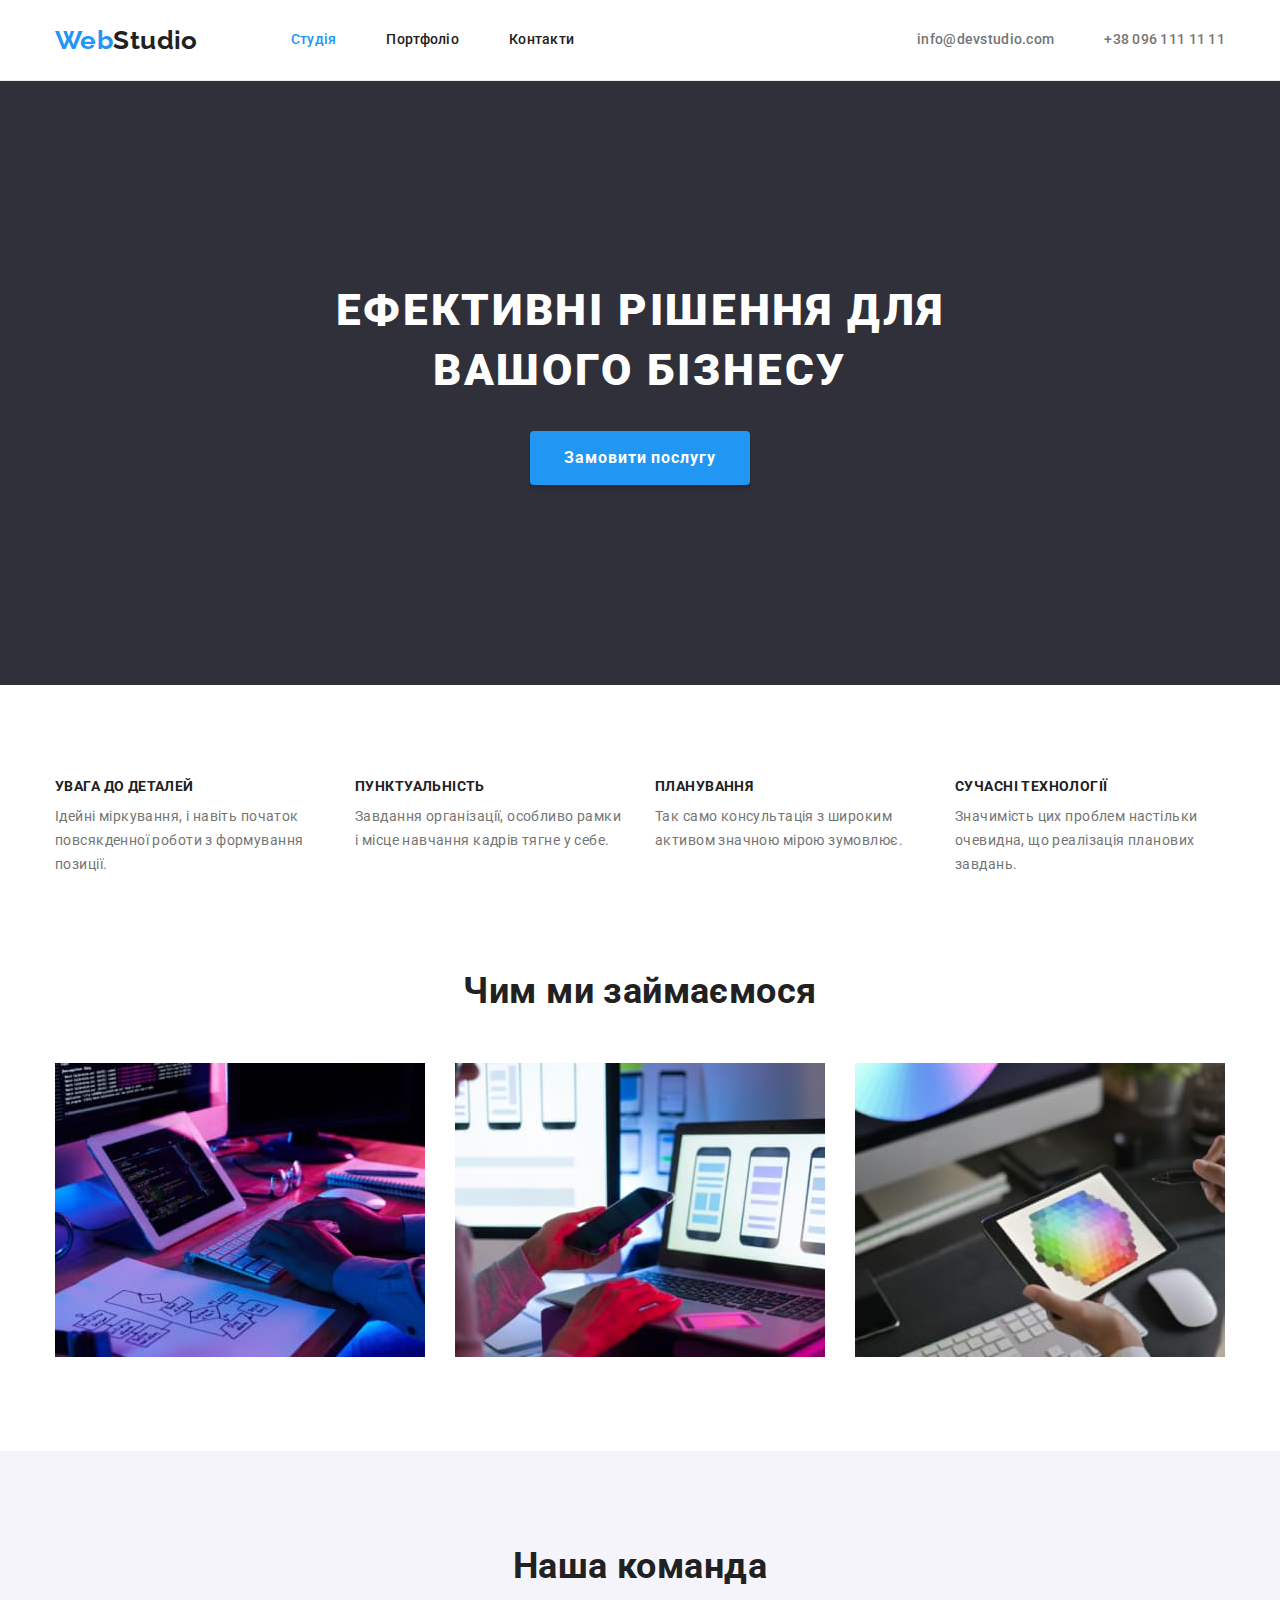
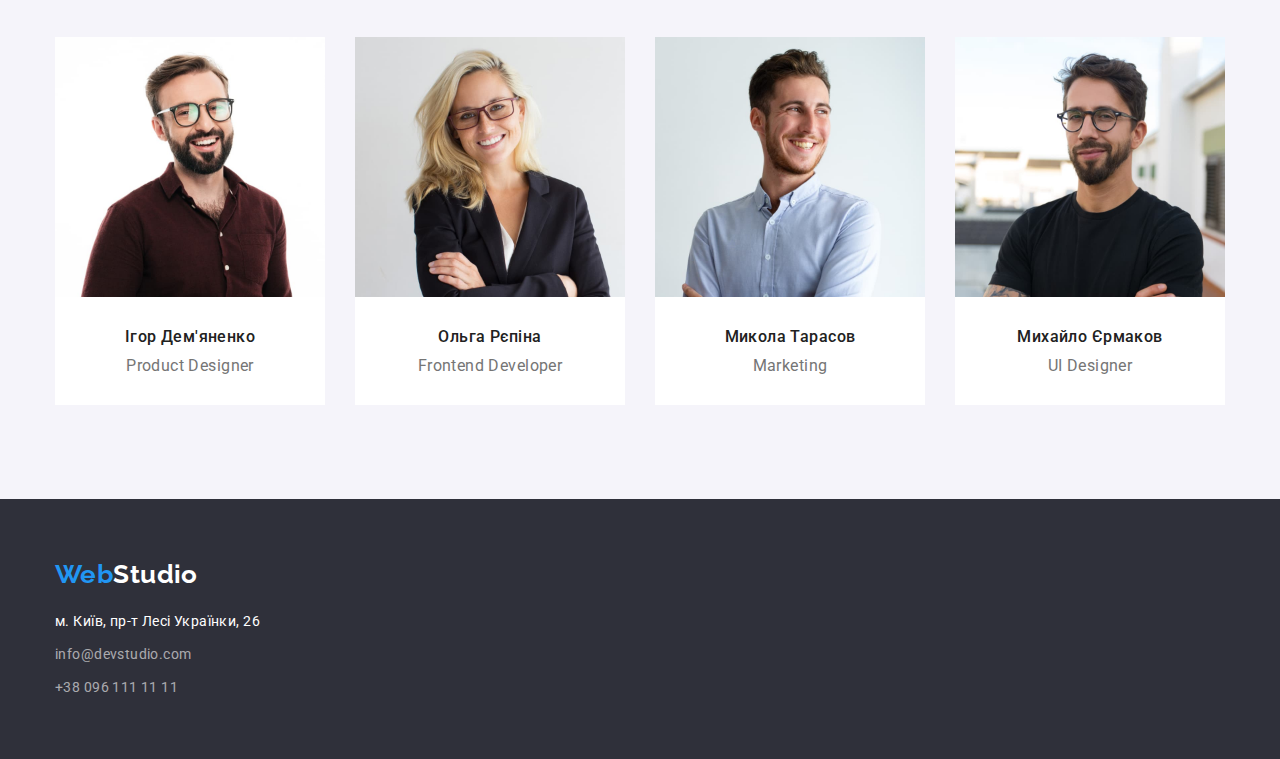
==== index.html @ e8385f30 "start" ====
<!DOCTYPE html>
<html lang="uk">
  <head>
    <meta charset="UTF-8" />
    <meta http-equiv="X-UA-Compatible" content="IE=edge" />
    <meta name="viewport" content="width=device-width, initial-scale=1.0" />
    <title>WebStudio</title>
    <link rel="preconnect" href="https://fonts.googleapis.com">
    <link rel="preconnect" href="https://fonts.gstatic.com" crossorigin>
    <link href="https://fonts.googleapis.com/css2?family=Raleway:wght@700&family=Roboto:wght@400;500;700;900&display=swap" rel="stylesheet">
    <link rel="stylesheet" href="https://cdnjs.cloudflare.com/ajax/libs/modern-normalize/1.1.0/modern-normalize.min.css">
    <link rel="stylesheet" href="css/styles.css">
  </head>
  <body>
    <!--Хедер-->
    <header class="header">
       <div class="header-container">
        <a href="#" class="header-logo">Web<span class="header-logo-span">Studio</span></a>
           <nav class="header-nav">
        <ul class="header-list list">
          <li><a href="#" class="header-item current">Студія</a></li>
          <li><a href="portfolio.html" class="header-item">Портфоліо</a></li>
          <li><a href="#" class="header-item">Контакти</a></li>
        </ul>
      </nav>
      <ul class="contacts-nav list">
        <li><a href="mailto:info@devstudio.com" class="link">info@devstudio.com</a></li>
        <li><a href="tel:+380961111111" class="link-tel">+38 096 111 11 11</a></li>
      </ul>
      </div>
    </header>
    <main>
      <!-- Банер -->
      <section class="hero">
        <h1 class="hero-title">Ефективні рішення для вашого бізнесу</h1>
        <button type="button" class="hero-btn">Замовити послугу</button>
      </section>

      <!-- Переваги -->
      <section>
        <div class="benefits-container">
        <h2 class="visually-hidden">Переваги компанії</h2>
        <ul class="benefits list">
          <li class="benefits-item">
            <h3 class="benefits-title">УВАГА ДО ДЕТАЛЕЙ</h3>
            <p class="benefits-text">Ідейні міркування, і навіть початок повсякденної роботи з формування позиції.</p>
          </li>
          <li class="benefits-item">
            <h3 class="benefits-title">ПУНКТУАЛЬНІСТЬ</h3>
            <p class="benefits-text">Завдання організації, особливо рамки і місце навчання кадрів тягне у себе.</p>
          </li>
          <li class="benefits-item">
            <h3 class="benefits-title">ПЛАНУВАННЯ</h3>
            <p class="benefits-text">Так само консультація з широким активом значною мірою зумовлює.</p>
          </li>
          <li class="benefits-item">
            <h3 class="benefits-title">СУЧАСНІ ТЕХНОЛОГІЇ</h3>
            <p class="benefits-text">Значимість цих проблем настільки очевидна, що реалізація планових завдань.</p>
          </li>
        </ul>
        </div>
      </section>

      <!-- Роботи -->
      <section class="work">
        <div class="work-container">
        <h2 class="work-title">Чим ми займаємося</h2>
        <ul class="work-list list">
          <li class="work-item">
            <img src="images/desktop.jpg" alt="Десктопні додатки" width="370" />
          </li>
          <li class="work-item">
            <img src="images/mobile.jpg" alt="Мобільні додатки" width="370" />
          </li>
          <li class="work-item">
            <img src="images/design.jpg" alt="Дизайнерські рішення" width="370" />
          </li>
        </ul>
        </div>
      </section>

      <!-- Команда -->
      <section class="section-team">
        <div class="team-container">
        <h2 class="section-team-title">Наша команда</h2>
        <ul class="team-list list">
          <li class="team-item">
            <img src="images/demianenko.jpg" alt="Фотографія Ігоря Дем'яненко" width="270" />
            <div class="team-item-container">
            <h3 class="team-title">Ігор Дем'яненко</h3>
            <p class="team-text">Product Designer</p>
          </div>
          </li>
          <li class="team-item">
            <img src="images/repina.jpg" alt="Фотографія Ольги Рєпіной" width="270" />
            <div class="team-item-container">
            <h3 class="team-title">Ольга Рєпіна</h3>
            <p class="team-text">Frontend Developer</p>
          </div>
          </li>
          <li class="team-item">
            <img src="images/tarasov.jpg" alt="Фотографія Миколи Тарасова" width="270" />
            <div class="team-item-container">
            <h3 class="team-title">Микола Тарасов</h3>
            <p class="team-text">Marketing</p>
          </div>
          </li>
          <li class="team-item">
            <img src="images/ermakov.jpg" alt="Фотографія Михайла Єрмакова" width="270" />
            <div class="team-item-container">
            <h3 class="team-title">Михайло Єрмаков</h3>
            <p class="team-text">UI Designer</p>
            </div>
          </li>
        </ul>
        </div>
      </section>
    </main>

    <!-- Футер -->
    <footer class="footer">
      <div class="footer-container">
      <a href="#" class="footer-logo">Web<span class="footer-logo-span">Studio</span></a>
      <address>
        <ul class="footer-list list">
          <li class="footer-item">
            <a
              href="https://goo.gl/maps/soxBMToyXL3o1oz78"
              target="_blank"
              rel="noreferrer noopener nofollow"
              class="address" >
              м. Київ, пр-т Лесі Українки, 26</a
            >
          </li>
          <li class="footer-item">
            <a href="mailto:info@devstudio.com" class="footer-contacts">info@devstudio.com</a>
          </li>
          <li class="footer-item">
            <a href="tel:+380961111111" class="footer-contacts">+38 096 111 11 11</a>
          </li>
        </ul>
      </address>
      </div>
    </footer>
  </body>
</html>
---- css/styles.css ----
/* Змінні */
:root{
    --primary-text-color:#212121;
    --accent-color:#2196F3;
    --secondary-text-color:#757575;
    --primary-background-color:#2F303A;
    --secondary-background-color:#F5F4FA;
    --primary-color-white: #FFFFFF;
    --accent-background:#188CE8;
    --border-heder-color:#ECECEC;
    --border-portfolio:#EEEEEE;
    --primary-footer-contacts:rgba(255, 255, 255, 0.6);
}

/* Основні */
.list {
    list-style: none;
}

h1,
h2,
h3,
h4,
h5,
h6,
p,
ul {
    margin-top: 0;
    margin-bottom: 0;
}

img{
    display: block;
    max-width: 100%;
}

ul{
    padding-left: 0;
}

a {
    text-decoration: none

}
body{
    font-family: 'Roboto',sans-serif;
    font-size: 14px;
    letter-spacing: 0.03em;
    background-color:var(--primary-color-white);
    color: var(--primary-text-color) ;
}

section{
    padding-top: 94px;
}

.header-container,
.benefits-container,
.work-container,
.team-container,
.portfolio-container,
.footer-container{
    width: 1200px;
    margin-left: auto;
    margin-right: auto;
    padding-left: 15px;
    padding-right: 15px;
}

.visually-hidden{
  position: absolute;
  white-space: nowrap;
  width: 1px;
  height: 1px;
  overflow: hidden;
  border: 0;
  padding: 0;
  clip: rect(0 0 0 0);
  clip-path: inset(50%);
  margin: -1px;
}

/* Хедер */
.header{
    border-bottom: 1px solid var(--border-heder-color);
}
.header-container{
    display: flex;
    align-items: center;
}

.header-list,
.contacts-nav{
    display: flex;
}

.header-logo{
    margin-right: 93px;
    color: var(--accent-color);
    font-family: 'Raleway',sans-serif;
    font-weight: 700;
    font-size: 26px;
    line-height: 1.19;
}


.header-logo-span{
color: var(--primary-text-color);
}

.header-nav a:hover,
.header-nav a:focus {
    color: var(--accent-color);
}

.header-list .header-item.current{
    color: var(--accent-color);
}

.header-list :not(:last-child){
margin-right: 50px;
}

.header-item{
    display: block;
    padding: 32px 0;

    font-weight: 500;
    line-height:1.14;
    letter-spacing: 0.02em;
    color: var(--primary-text-color);
}

.contacts-nav{
    margin-left: auto;
   
}

.link,
.link-tel{
     display: block;
     padding: 32px 0; 

     font-weight: 500;
     line-height:1.14;
     letter-spacing: 0.02em;
     color: var(--secondary-text-color);
}

.link-tel {
    margin-left: 50px;
}

.contacts-nav .link:hover,
.contacts-nav .link:focus
 {
color: var(--accent-color);
}

/* Банер */
.hero{ 
        text-align: center;
        padding: 200px 0;
        background-color: var(--primary-background-color);
       
}

.hero-title{
        text-align: center;
        margin:0 auto;
        max-width: 696px;

        font-weight: 900;
        font-size: 44px;
        line-height: 1.36;
        letter-spacing: 0.06em;
        color: var(--primary-color-white);
        text-transform: uppercase;
}

.hero-btn{
        margin-top: 30px;
        border-radius: 4px;
        padding: 10px 32px;

        font-family: inherit;
        font-weight: 700;
        font-size: 16px;
        line-height: 1.88;
        letter-spacing: 0.06em;

        cursor: pointer;
        border-color: transparent;

        box-shadow: 0px 4px 4px rgba(0, 0, 0, 0.15);
        background-color: var(--accent-color);
        color:var(--primary-color-white);
}

.hero-btn:hover,
.hero-btn:focus{
    background-color:var(--accent-background);
}

/* Переваги */
.benefits{
    display: flex;
    justify-content: center;
    align-items: flex-start;
}

.benefits-item{
    max-width: 270px;
}

.benefits-item:not(:last-child){
margin-right: 30px;
}


.benefits-title{
    margin-bottom: 10px;

    font-weight: 700;
    font-size: 14px;
    line-height: 1.14;
    color: var(--primary-text-color);
}

.benefits-text{
        line-height: 1.71;
        color: var(--secondary-text-color);
}

/* Роботи */
.work{
    padding-bottom: 94px;
}

.work-title{
        margin-bottom: 50px;
        text-align: center;

        font-weight: 700;
        font-size: 36px;
        line-height: 1.17;
        color: var(--primary-text-color);
}
.work-list{
    display: flex;
    justify-content: center;
}

.work-item:not(:last-child){
    margin-right: 30px;
}


/* Команда */
.section-team{
    padding-bottom: 94px;
    background-color:var(--secondary-background-color) ;
}

.team-item{
    text-align: center;
    max-width: 270px;


    background-color:var(--primary-color-white);
}

.team-item:not(:last-child){
    margin-right: 30px;
}

.team-item-container{
    padding: 30px 0;
   
}

.section-team-title{
    margin-bottom: 50px;
    text-align: center;

    font-weight: 700;
    font-size: 36px;
    line-height: 1.17;
    color: var(--primary-text-color);
}

.team-list{
    display: flex;
}

.team-title{
        margin-bottom: 10px;
        font-weight: 500;
        font-size: 16px;
        line-height: 1.19;
        color: var(--primary-text-color);
}

.team-text{
        font-size: 16px;
        line-height: 1.19;
        color: var(--secondary-text-color);
}

/* Портфоліо*/
.potfolio-filters-list{
    display: flex;
    justify-content: center;
    margin-bottom: 50px;
    gap: 8px;
   }

   
.filter-btn{
    border-radius: 4px;
    padding: 6px 25px;

    font-family: inherit;
    font-weight: 500;
    font-size: 16px;
    line-height: 1.63;
    letter-spacing: 0.03em;
    color: var(--primary-text-color);
    background-color: var(--secondary-background-color);
    cursor: pointer;
    border-color: transparent;
}

.filter-btn:hover,
.filter-btn:focus{
color:var(--primary-color-white);
background-color: var(--accent-color);
}

.portfolio-title{
        margin-bottom: 4px;

        font-weight: 700;
        font-size: 18px;
        line-height: 2;
        letter-spacing: 0.06em;
        color: var(--primary-text-color);
}

.portfolio-list{
    padding-bottom: 94px;
    display: flex;
    flex-wrap: wrap;
    gap: 30px;
}

.portfolio-item{
    flex-basis: calc((100% - 2 * 30px) / 3);

}
.portfolio-content{
    padding: 20px 24px;
    border: 1px solid var(--border-portfolio);
    border-top: none;
}

.portfolio-text{
        font-size: 16px;
        line-height: 1.88;
        color: var(--secondary-text-color);
}

/* Футер */
.footer{
    padding-top: 60px;
    padding-bottom: 60px;
    background-color: var(--primary-background-color);
}


.footer-logo{
    display: block;
    margin-bottom: 20px;

    color: var(--accent-color);
    font-family: 'Raleway',sans-serif;
    font-weight: 700;
    font-size: 26px;
    line-height: 1.19;
}

.footer-item:not(:last-child) {
    margin-bottom: 9px;
}

.footer-logo-span{
    color: var(--primary-color-white);
}

.footer-list :not(:last-child) {
    margin-bottom: 9px;
}

.address{
        font-style: normal;
        line-height: 1.71;
        color:var(--primary-color-white);
}

.address:hover,
.address:focus,
.footer-contacts:hover,
.footer-contacts:focus
{
    color: var(--accent-color);
}

.footer-contacts{
    font-style: normal;
    line-height: 1.71;
    color:var(--primary-footer-contacts);
}
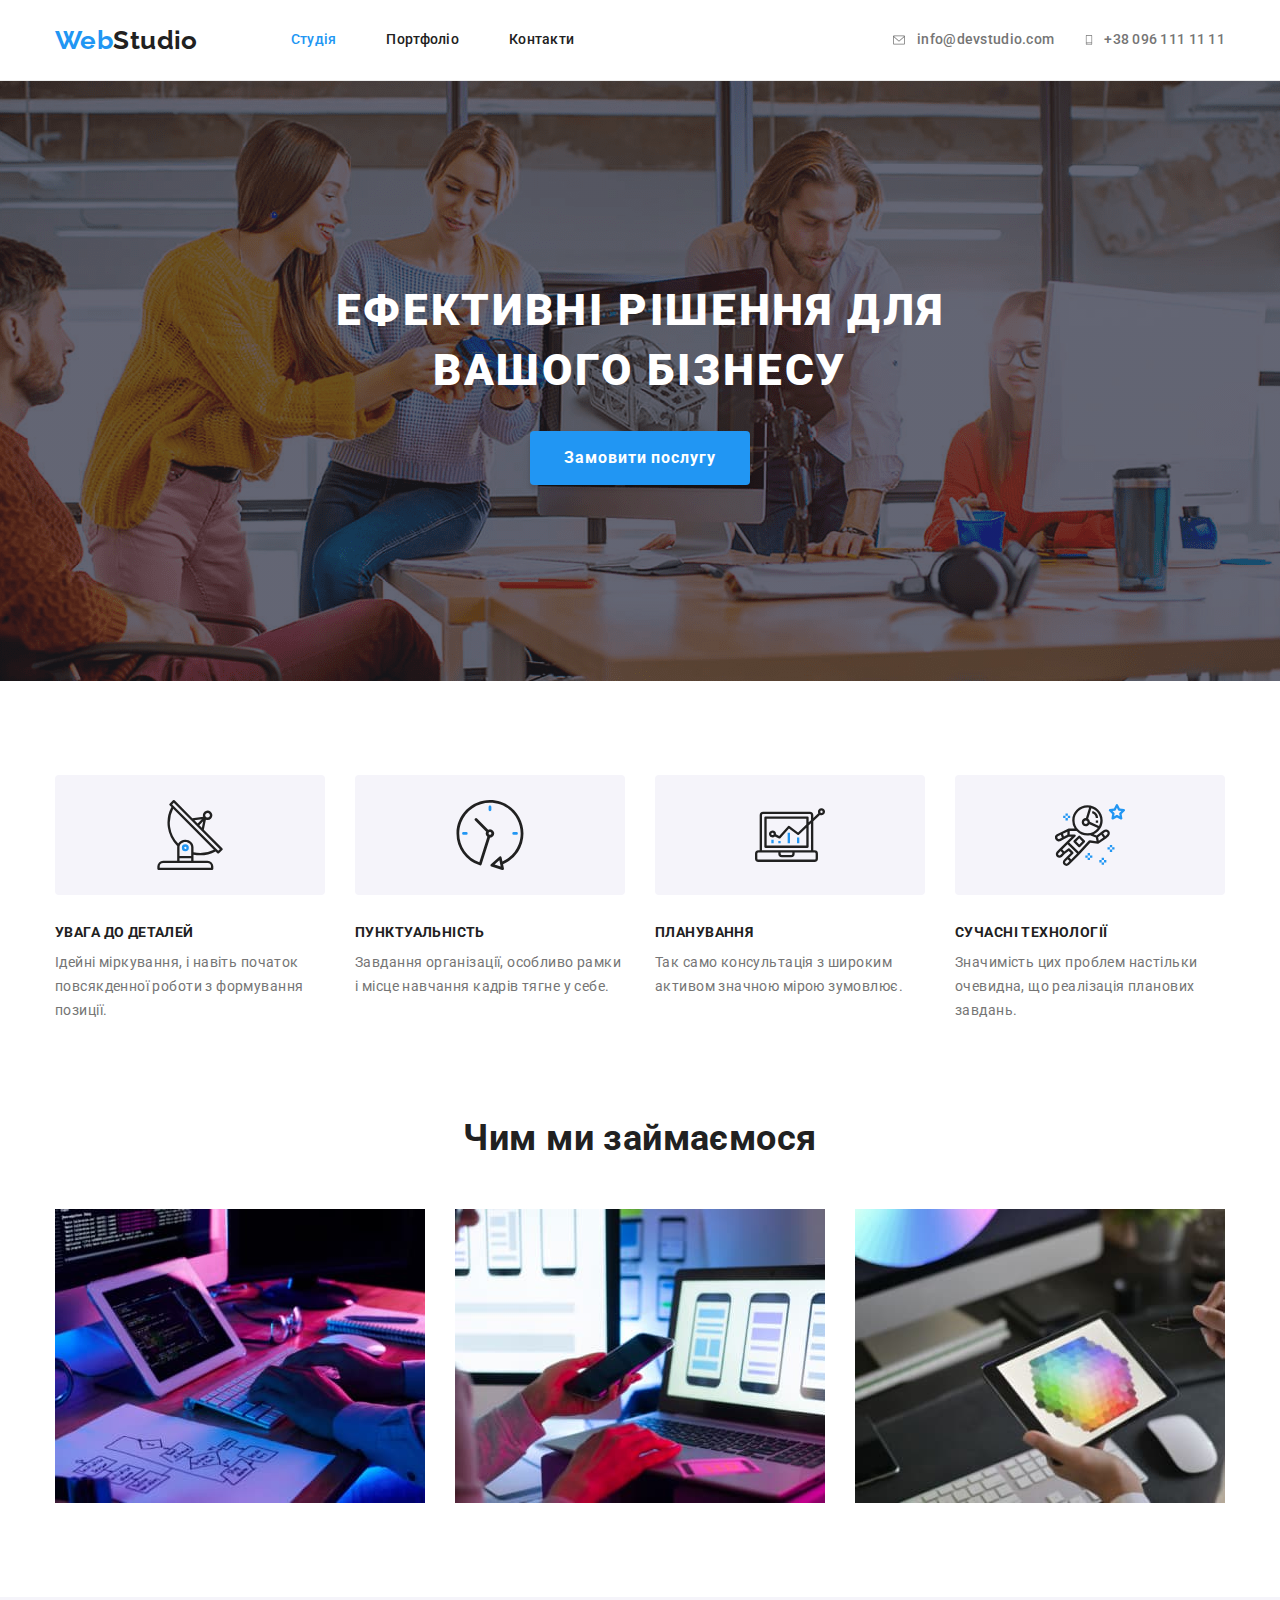
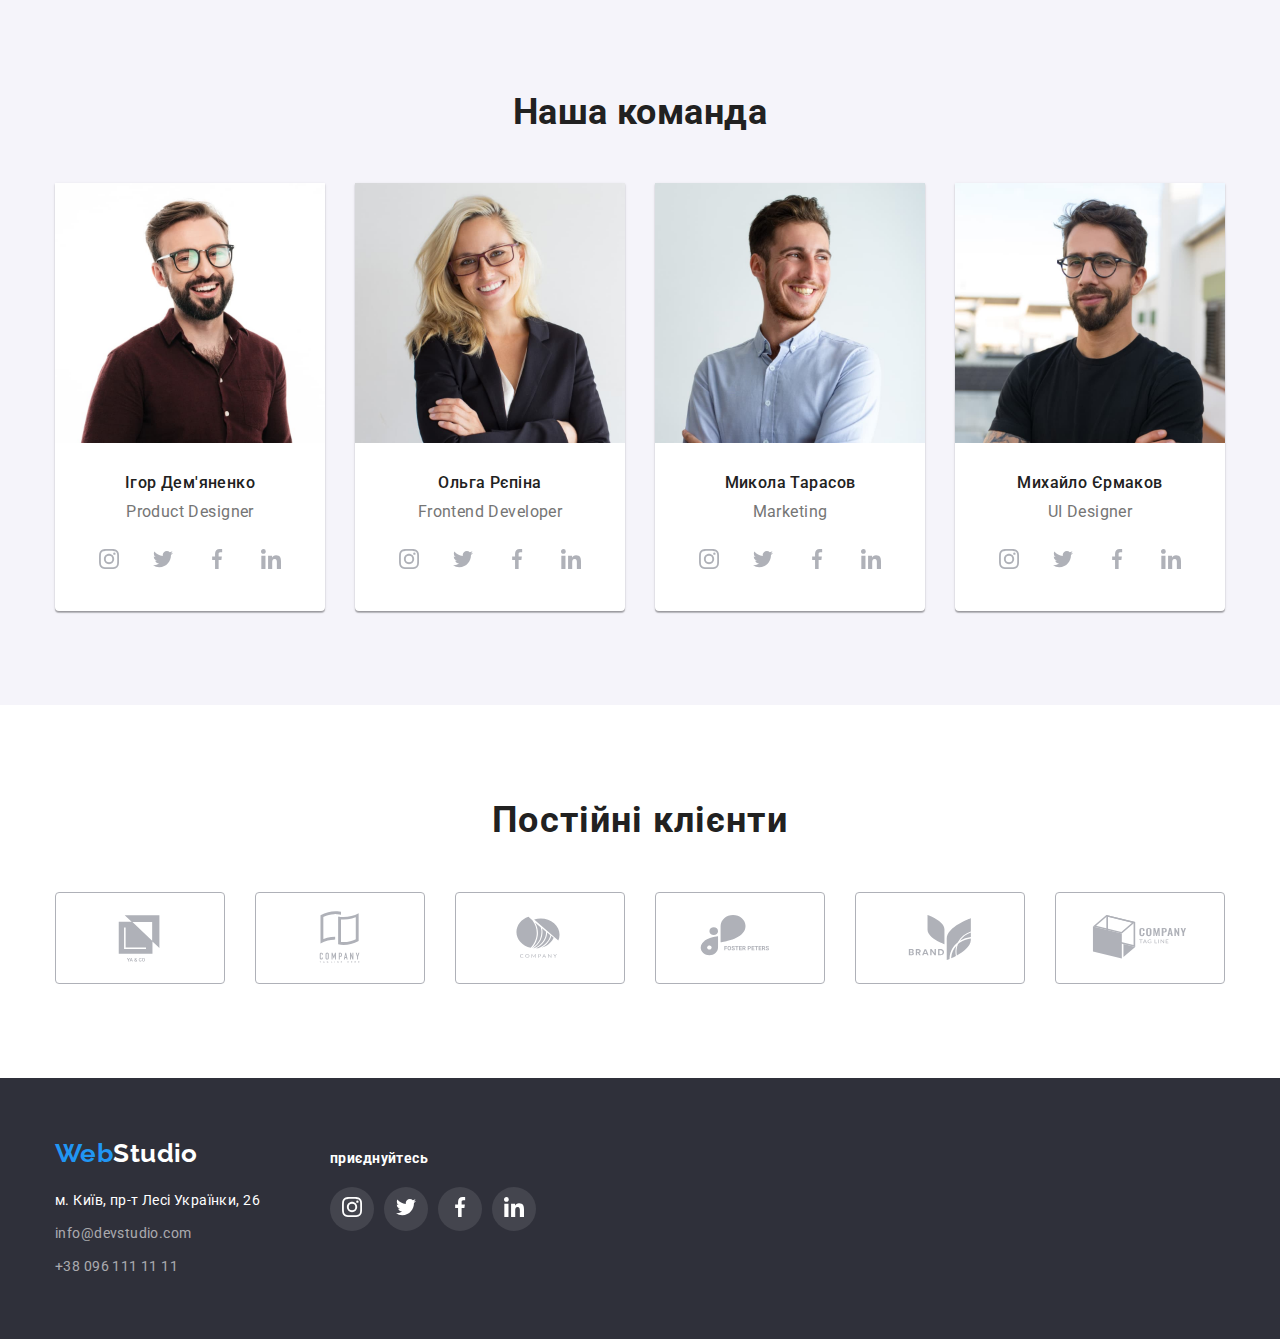
==== commit f08e8abb: "first" ====
--- a/index.html
+++ b/index.html
@@ -24,8 +24,16 @@
         </ul>
       </nav>
       <ul class="contacts-nav list">
-        <li><a href="mailto:info@devstudio.com" class="link">info@devstudio.com</a></li>
-        <li><a href="tel:+380961111111" class="link-tel">+38 096 111 11 11</a></li>
+        <li><a href="mailto:info@devstudio.com" class="link">
+          <svg viewBox="0 0 32 32" width="16px" height="12px" class="contacts-icon">
+          <use href="images/icons.svg#icon-envelope"></use>
+        </svg>
+          info@devstudio.com</a></li>
+        <li><a href="tel:+380961111111" class="link-tel">
+          <svg viewBox="0 0 32 32" width="10px" height="16px" class="contacts-icon">
+          <use href="images/icons.svg#icon-smartphone"></use>
+        </svg>
+          +38 096 111 11 11</a></li>
       </ul>
       </div>
     </header>
@@ -42,18 +50,38 @@
         <h2 class="visually-hidden">Переваги компанії</h2>
         <ul class="benefits list">
           <li class="benefits-item">
+            <div class="benefits-icon">
+            <svg viewBox="0 0 32 32" width="70px" height="70px" class="benefits-icon">
+            <use href="images/icons.svg#icon-antenna"></use>
+            </svg>
+            </div>
             <h3 class="benefits-title">УВАГА ДО ДЕТАЛЕЙ</h3>
             <p class="benefits-text">Ідейні міркування, і навіть початок повсякденної роботи з формування позиції.</p>
           </li>
           <li class="benefits-item">
+            <div class="benefits-icon">
+            <svg viewBox="0 0 32 32" width="70px" class="benefits-icon">
+            <use href="images/icons.svg#icon-clock"></use>
+            </svg>
+            </div>
             <h3 class="benefits-title">ПУНКТУАЛЬНІСТЬ</h3>
             <p class="benefits-text">Завдання організації, особливо рамки і місце навчання кадрів тягне у себе.</p>
           </li>
           <li class="benefits-item">
+            <div class="benefits-icon">
+            <svg viewBox="0 0 32 32" width="70px" class="benefits-icon">
+            <use href="images/icons.svg#icon-diagram"></use>
+            </svg>
+            </div>
             <h3 class="benefits-title">ПЛАНУВАННЯ</h3>
             <p class="benefits-text">Так само консультація з широким активом значною мірою зумовлює.</p>
           </li>
           <li class="benefits-item">
+            <div class="benefits-icon">
+            <svg viewBox="0 0 32 32" width="70px" class="benefits-icon">
+            <use href="images/icons.svg#icon-astronaut"></use>
+            </svg>
+            </div>
             <h3 class="benefits-title">СУЧАСНІ ТЕХНОЛОГІЇ</h3>
             <p class="benefits-text">Значимість цих проблем настільки очевидна, що реалізація планових завдань.</p>
           </li>
@@ -89,6 +117,32 @@
             <div class="team-item-container">
             <h3 class="team-title">Ігор Дем'яненко</h3>
             <p class="team-text">Product Designer</p>
+      <ul class="team-follow-list list">
+      <li class="team-follow-item">
+        <a href="#" class="team-icon">
+          <svg viewBox="0 0 32 32" width="20px">
+          <use href="images/icons.svg#icon-instagram"></use>
+        </svg></a>
+      </li>
+      <li class="team-follow-item">
+        <a href="#" class="team-icon">
+           <svg viewBox="0 0 32 32" width="20px">
+          <use href="images/icons.svg#icon-twitter"></use>
+        </svg></a>
+      </li>
+      <li class="team-follow-item">
+        <a href="#" class="team-icon">
+            <svg viewBox="0 0 32 32" width="20px">
+          <use href="images/icons.svg#icon-facebook"></use>
+        </svg></a>
+      </li>
+      <li class="team-follow-item">
+        <a href="#" class="team-icon">
+            <svg viewBox="0 0 32 32" width="20px">
+          <use href="images/icons.svg#icon-linkedin"></use>
+        </svg></a>
+      </li>
+        </ul>
           </div>
           </li>
           <li class="team-item">
@@ -96,6 +150,32 @@
             <div class="team-item-container">
             <h3 class="team-title">Ольга Рєпіна</h3>
             <p class="team-text">Frontend Developer</p>
+        <ul class="team-follow-list list">
+      <li class="team-follow-item">
+        <a href="#" class="team-icon">
+          <svg viewBox="0 0 32 32" width="20px">
+          <use href="images/icons.svg#icon-instagram"></use>
+        </svg></a>
+      </li>
+      <li class="team-follow-item">
+        <a href="#" class="team-icon">
+           <svg viewBox="0 0 32 32" width="20px">
+          <use href="images/icons.svg#icon-twitter"></use>
+        </svg></a>
+      </li>
+      <li class="team-follow-item">
+        <a href="#" class="team-icon">
+            <svg viewBox="0 0 32 32" width="20px">
+          <use href="images/icons.svg#icon-facebook"></use>
+        </svg></a>
+      </li>
+      <li class="team-follow-item">
+        <a href="#" class="team-icon">
+            <svg viewBox="0 0 32 32" width="20px">
+          <use href="images/icons.svg#icon-linkedin"></use>
+        </svg></a>
+      </li>
+        </ul>
           </div>
           </li>
           <li class="team-item">
@@ -103,6 +183,32 @@
             <div class="team-item-container">
             <h3 class="team-title">Микола Тарасов</h3>
             <p class="team-text">Marketing</p>
+        <ul class="team-follow-list list">
+      <li class="team-follow-item">
+        <a href="#" class="team-icon">
+          <svg viewBox="0 0 32 32" width="20px">
+          <use href="images/icons.svg#icon-instagram"></use>
+        </svg></a>
+      </li>
+      <li class="team-follow-item">
+        <a href="#" class="team-icon">
+           <svg viewBox="0 0 32 32" width="20px">
+          <use href="images/icons.svg#icon-twitter"></use>
+        </svg></a>
+      </li>
+      <li class="team-follow-item">
+        <a href="#" class="team-icon">
+            <svg viewBox="0 0 32 32" width="20px">
+          <use href="images/icons.svg#icon-facebook"></use>
+        </svg></a>
+      </li>
+      <li class="team-follow-item">
+        <a href="#" class="team-icon">
+            <svg viewBox="0 0 32 32" width="20px">
+          <use href="images/icons.svg#icon-linkedin"></use>
+        </svg></a>
+      </li>
+        </ul>
           </div>
           </li>
           <li class="team-item">
@@ -110,16 +216,88 @@
             <div class="team-item-container">
             <h3 class="team-title">Михайло Єрмаков</h3>
             <p class="team-text">UI Designer</p>
+                     <ul class="team-follow-list list">
+      <li class="team-follow-item">
+        <a href="#" class="team-icon">
+          <svg viewBox="0 0 32 32" width="20px">
+          <use href="images/icons.svg#icon-instagram"></use>
+        </svg></a>
+      </li>
+      <li class="team-follow-item">
+        <a href="#" class="team-icon">
+           <svg viewBox="0 0 32 32" width="20px">
+          <use href="images/icons.svg#icon-twitter"></use>
+        </svg></a>
+      </li>
+      <li class="team-follow-item">
+        <a href="#" class="team-icon">
+            <svg viewBox="0 0 32 32" width="20px">
+          <use href="images/icons.svg#icon-facebook"></use>
+        </svg></a>
+      </li>
+      <li class="team-follow-item">
+        <a href="#" class="team-icon">
+            <svg viewBox="0 0 32 32" width="20px">
+          <use href="images/icons.svg#icon-linkedin"></use>
+        </svg></a>
+      </li>
+        </ul> 
             </div>
           </li>
         </ul>
         </div>
       </section>
+
+<!-- Клієнти -->
+<section class="clients-container">
+  <h2 class="clients-title">Постійні клієнти</h2>
+  <ul class="clients-list list">
+    <li class="clients-item">
+      <a href="#" class="clients-icon">
+        <svg viewBox="0 0 57 32" width="106px" height="60px">
+          <use href="images/icons.svg#icon-yasco"></use>
+        </svg>
+      </a>
+    </li>
+    <li class="clients-item">
+      <a href="#" class="clients-icon"> 
+        <svg viewBox="0 0 57 32" width="106px" height="60px">
+          <use href="images/icons.svg#icon-taglinehere"></use>
+        </svg></a>
+    </li>
+    <li class="clients-item">
+      <a href="#" class="clients-icon"> 
+        <svg viewBox="0 0 57 32" width="106px" height="60px">
+          <use href="images/icons.svg#icon-company"></use>
+        </svg></a>
+    </li>
+    <li class="clients-item">
+      <a href="#" class="clients-icon"> 
+        <svg viewBox="0 0 57 32" width="106px" height="60px">
+          <use href="images/icons.svg#icon-foster"></use>
+        </svg></a>
+    </li>
+    <li class="clients-item">
+      <a href="#" class="clients-icon"> 
+        <svg viewBox="0 0 57 32" width="106px" height="60px">
+          <use href="images/icons.svg#icon-brand"></use>
+        </svg></a>
+    </li>
+    <li class="clients-item">
+      <a href="#" class="clients-icon"> 
+        <svg viewBox="0 0 57 32" width="106px" height="60px">
+          <use href="images/icons.svg#icon-tagline"></use>
+        </svg></a>
+    </li>
+  </ul>
+</section>
+
     </main>
 
     <!-- Футер -->
     <footer class="footer">
       <div class="footer-container">
+        <div class="footer-info">
       <a href="#" class="footer-logo">Web<span class="footer-logo-span">Studio</span></a>
       <address>
         <ul class="footer-list list">
@@ -140,6 +318,39 @@
           </li>
         </ul>
       </address>
+    </div>
+      
+
+      <!-- Підписка -->
+      <div class="follow">
+        <strong class="follow-title">приєднуйтесь</strong>
+        <ul class="follow-list list">
+      <li class="follow-item">
+        <a href="#" class="follow-icon">
+          <svg viewBox="0 0 32 32" width="20px">
+          <use href="images/icons.svg#icon-instagram"></use>
+        </svg></a>
+      </li>
+      <li class="follow-item">
+        <a href="#" class="follow-icon">
+           <svg viewBox="0 0 32 32" width="20px">
+          <use href="images/icons.svg#icon-twitter"></use>
+        </svg></a>
+      </li>
+      <li class="follow-item">
+        <a href="#" class="follow-icon">
+            <svg viewBox="0 0 32 32" width="20px">
+          <use href="images/icons.svg#icon-facebook"></use>
+        </svg></a>
+      </li>
+      <li class="follow-item">
+        <a href="#" class="follow-icon">
+            <svg viewBox="0 0 32 32" width="20px">
+          <use href="images/icons.svg#icon-linkedin"></use>
+        </svg></a>
+      </li>
+        </ul>
+      </div>
       </div>
     </footer>
   </body>
--- a/css/styles.css
+++ b/css/styles.css
@@ -9,6 +9,7 @@
     --accent-background:#188CE8;
     --border-heder-color:#ECECEC;
     --border-portfolio:#EEEEEE;
+    --primary-icon-color: #AFB1B8;
     --primary-footer-contacts:rgba(255, 255, 255, 0.6);
 }
 
@@ -59,7 +60,9 @@
 .work-container,
 .team-container,
 .portfolio-container,
-.footer-container{
+.footer-container,
+.clients-container
+{
     width: 1200px;
     margin-left: auto;
     margin-right: auto;
@@ -138,7 +141,8 @@
 
 .link,
 .link-tel{
-     display: block;
+     display: flex;
+     align-items: center;
      padding: 32px 0; 
 
      font-weight: 500;
@@ -148,13 +152,26 @@
 }
 
 .link-tel {
-    margin-left: 50px;
-}
-
-.contacts-nav .link:hover,
-.contacts-nav .link:focus
+    margin-left: 30px;
+}
+
+.contacts-nav :hover,
+.contacts-nav :focus
  {
 color: var(--accent-color);
+}
+
+.contacts-icon{
+    margin-right: 10px;
+    fill: currentColor;
+}
+
+.link:hover svg,
+.link:focus svg,
+.link-tel:hover svg,
+.link-tel:focus svg
+{
+    fill: var(--accent-color);
 }
 
 /* Банер */
@@ -162,6 +179,16 @@
         text-align: center;
         padding: 200px 0;
         background-color: var(--primary-background-color);
+
+        max-width: 1600px;
+        height: 600px;
+        margin-left: auto;
+        margin-right: auto;
+        background-image: linear-gradient(rgba(47, 48, 58, 0.4), rgba(47, 48, 58, 0.4)), url("../images/baner.png");
+        background-repeat: no-repeat;
+        background-position: center;
+        background-size: cover;
+        
        
 }
 
@@ -213,6 +240,16 @@
     max-width: 270px;
 }
 
+.benefits-icon{
+    background-color: var(--secondary-background-color);
+    height: 120px;
+    display: flex;
+    justify-content: center;
+
+    margin-bottom: 30px;
+    border-radius: 4px;
+}
+
 .benefits-item:not(:last-child){
 margin-right: 30px;
 }
@@ -263,6 +300,8 @@
 }
 
 .team-item{
+    box-shadow: 0px 1px 3px rgba(0, 0, 0, 0.12), 0px 1px 1px rgba(0, 0, 0, 0.14), 0px 2px 1px rgba(0, 0, 0, 0.2);
+    border-radius: 0px 0px 4px 4px;
     text-align: center;
     max-width: 270px;
 
@@ -302,9 +341,90 @@
 }
 
 .team-text{
+        margin-bottom: 16px;
         font-size: 16px;
         line-height: 1.19;
         color: var(--secondary-text-color);
+}
+
+.team-icon{
+        width: 44px;
+        height: 44px;
+        border-radius: 50%;
+        display: flex;
+        justify-content: center;
+        align-items: center;
+}
+
+.team-icon:hover{
+        fill: var(--primary-color-white);
+        background-color: var(--accent-color);
+}
+
+.team-follow-list{
+        height: 44px;
+        display: flex;
+        justify-content: center;
+
+}
+
+
+.team-follow-list :not(:last-child){
+    margin-right: 10px;
+}
+
+.team-icon{
+    fill: var(--primary-icon-color);
+}
+
+/* Клієнти */
+.clients-title{
+        margin-bottom: 50px;
+
+        font-style: normal;
+        font-weight: 700;
+        font-size: 36px;
+        line-height: 1.19;
+        color: var(--primary-text-color);
+        text-align: center;
+        letter-spacing: 0.03em;
+}
+
+.clients-list{
+    padding-bottom: 94px;
+
+    display: flex;
+    align-items: center;
+    justify-content: center;
+}
+
+.clients-item{
+        border-radius: 4px;
+        border: 1px solid var(--primary-icon-color);
+        width: 170px;
+        height: 92px;
+        display: flex;
+        justify-content: center;
+        align-items: center;
+}
+
+
+.clients-item:not(:last-child){
+    margin-right: 30px;
+}
+
+.clients-item:hover,
+.clients-item:focus {
+border: 1px solid var(--accent-color);
+}
+.clients-icon{
+display: flex;
+fill: var(--primary-icon-color);
+}
+
+.clients-icon:hover,
+.clients-icon:focus{
+    fill: var(--accent-color);
 }
 
 /* Портфоліо*/
@@ -356,8 +476,17 @@
 
 .portfolio-item{
     flex-basis: calc((100% - 2 * 30px) / 3);
-
-}
+}
+
+.portfolio-link{
+    display: block;
+}
+
+.portfolio-link:hover,
+.portfolio-link:focus{
+        box-shadow: 0px 1px 1px rgba(0, 0, 0, 0.12), 0px 4px 4px rgba(0, 0, 0, 0.06), 1px 4px 6px rgba(0, 0, 0, 0.16);
+}
+
 .portfolio-content{
     padding: 20px 24px;
     border: 1px solid var(--border-portfolio);
@@ -375,6 +504,10 @@
     padding-top: 60px;
     padding-bottom: 60px;
     background-color: var(--primary-background-color);
+}
+
+.footer-container{
+    display: flex;
 }
 
 
@@ -420,3 +553,49 @@
     line-height: 1.71;
     color:var(--primary-footer-contacts);
 }
+
+/* Підписка */
+.follow{
+    padding-top: 12px;
+    margin-left: 70px;
+}
+
+.follow-title{
+
+        font-family: 'Roboto', sans-serif;
+        font-style: normal;
+        font-weight: 700;
+        font-size: 14px;
+        line-height: 1.14;
+        letter-spacing: 0.03em;
+        color: var(--primary-color-white);
+}
+
+.follow-list{
+    margin-top: 20px;
+    width: 206px;
+    height: 44px;
+    display: flex;
+}
+
+.follow-item{
+    width: 44px;
+    background-color: rgba(255, 255, 255, 0.1);
+    border-radius: 50%;
+    display: flex;
+    justify-content: center;
+    align-items: center;
+}
+
+.follow-item:hover,
+.follow-item:focus{
+    background-color: var(--accent-color);
+}
+
+.follow-icon{
+    fill: var(--primary-color-white);
+}
+
+.follow-item:not(:last-child){
+    margin-right: 10px;
+}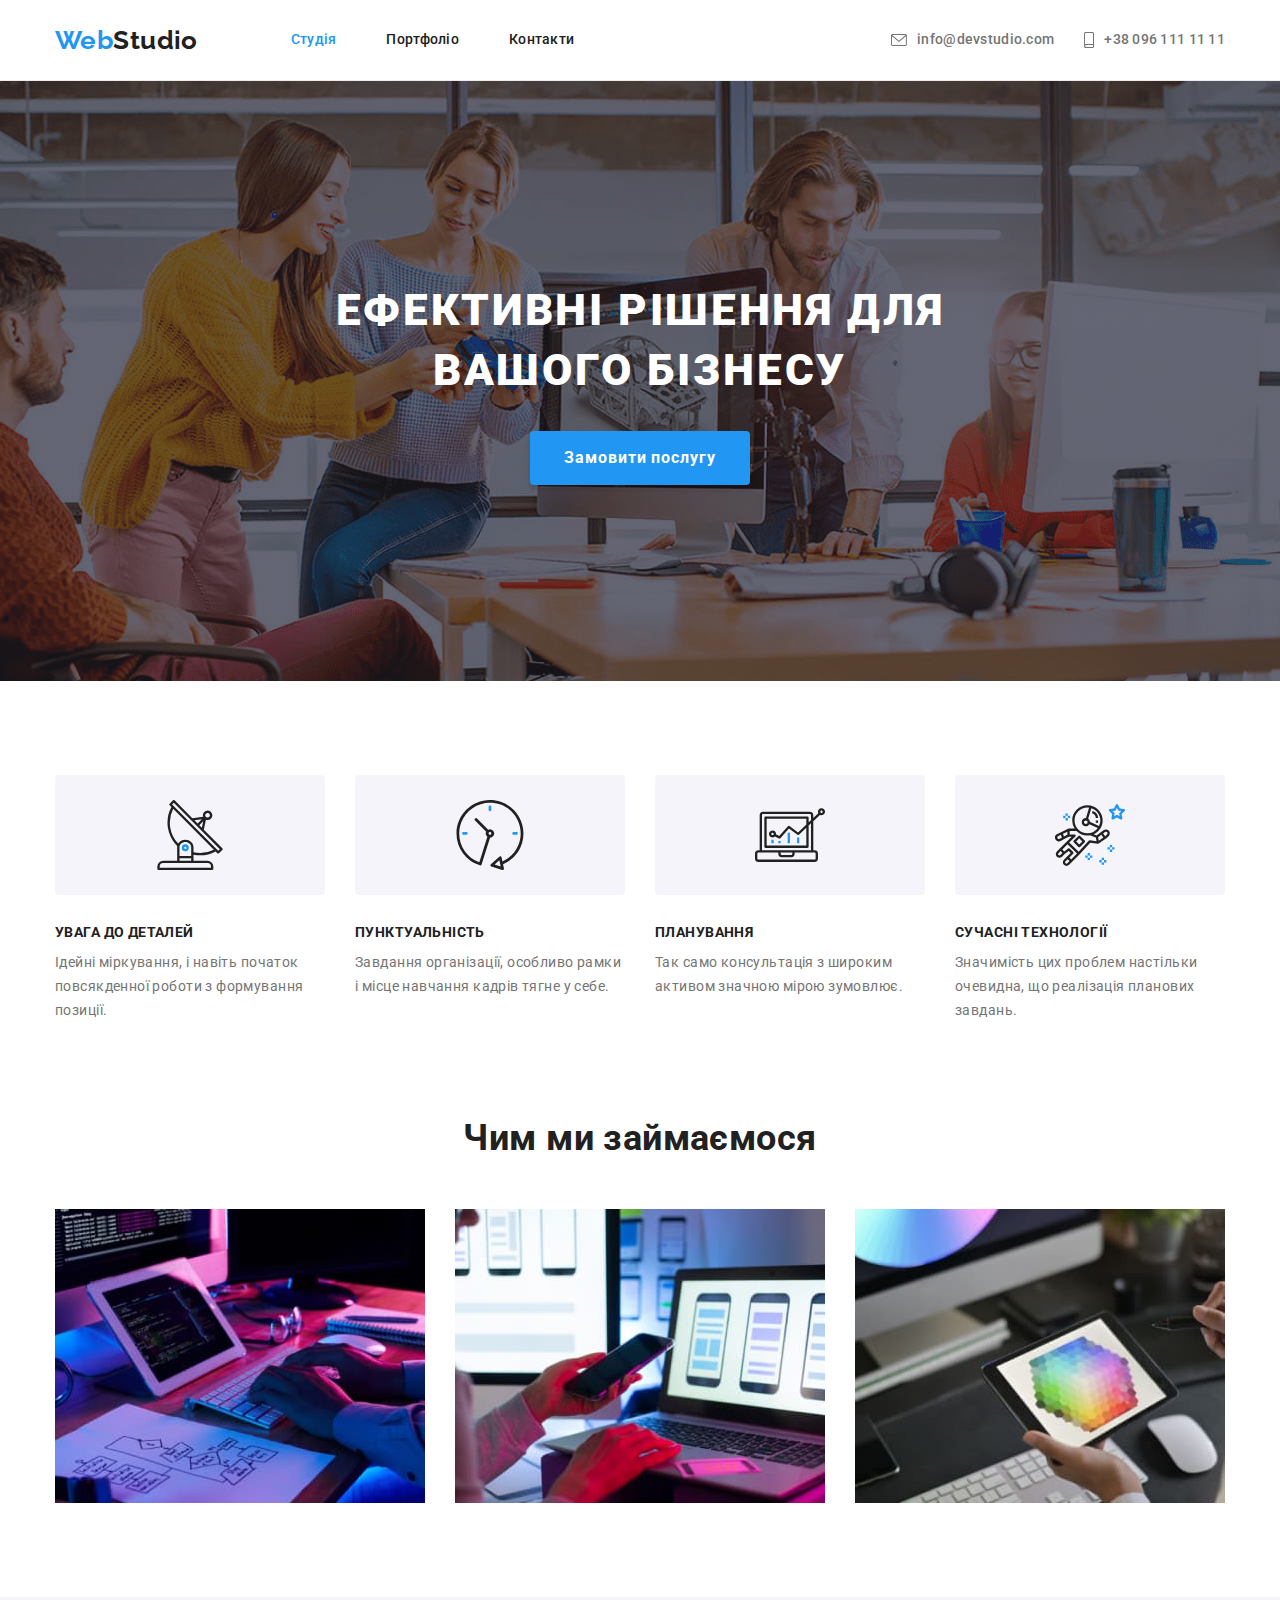
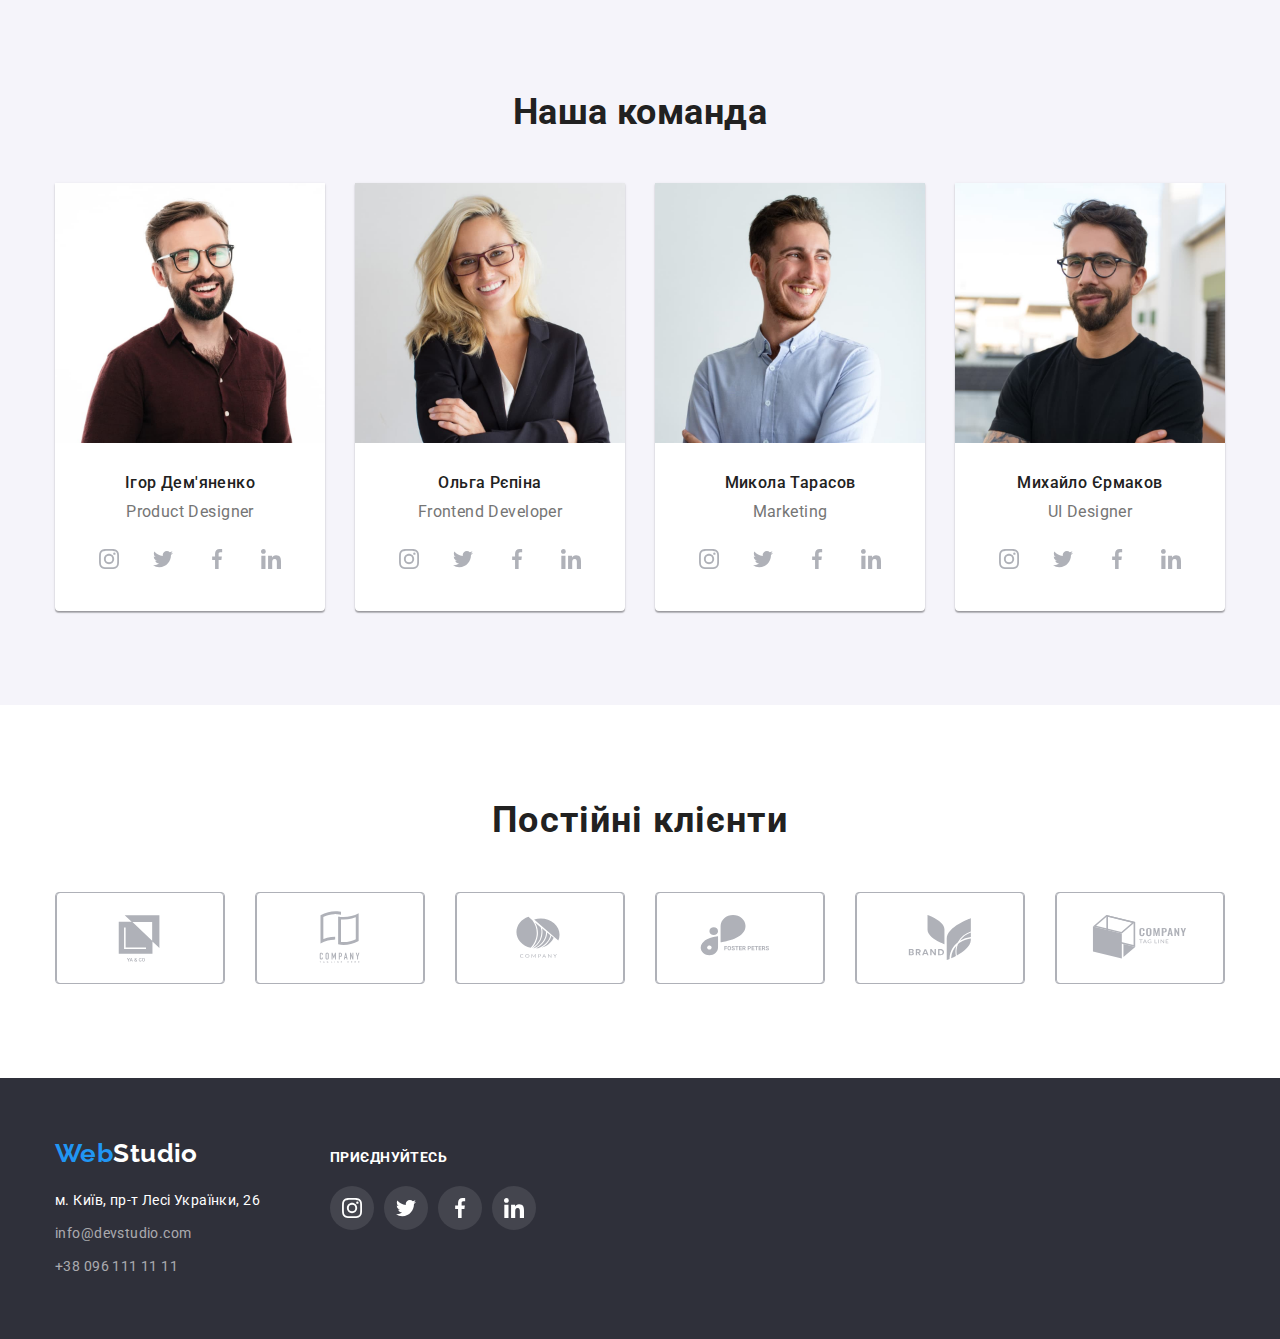
==== commit 08dc5f32: "робота над помилками" ====
--- a/index.html
+++ b/index.html
@@ -25,12 +25,12 @@
       </nav>
       <ul class="contacts-nav list">
         <li><a href="mailto:info@devstudio.com" class="link">
-          <svg viewBox="0 0 32 32" width="16px" height="12px" class="contacts-icon">
+          <svg viewBox="0 0 43 32" width="16px" height="12px" class="contacts-icon">
           <use href="images/icons.svg#icon-envelope"></use>
         </svg>
           info@devstudio.com</a></li>
         <li><a href="tel:+380961111111" class="link-tel">
-          <svg viewBox="0 0 32 32" width="10px" height="16px" class="contacts-icon">
+          <svg viewBox="0 0 20 32" width="10px" height="16px" class="contacts-icon">
           <use href="images/icons.svg#icon-smartphone"></use>
         </svg>
           +38 096 111 11 11</a></li>
--- a/css/styles.css
+++ b/css/styles.css
@@ -178,7 +178,7 @@
 .hero{ 
         text-align: center;
         padding: 200px 0;
-        background-color: var(--primary-background-color);
+        background-color: #C4C4C4;
 
         max-width: 1600px;
         height: 600px;
@@ -356,7 +356,8 @@
         align-items: center;
 }
 
-.team-icon:hover{
+.team-icon:hover,
+.team-icon:focus{
         fill: var(--primary-color-white);
         background-color: var(--accent-color);
 }
@@ -413,17 +414,21 @@
     margin-right: 30px;
 }
 
-.clients-item:hover,
-.clients-item:focus {
-border: 1px solid var(--accent-color);
-}
 .clients-icon{
-display: flex;
-fill: var(--primary-icon-color);
+ border-radius: 4px;
+ border: 1px solid var(--primary-icon-color);
+ fill: var(--primary-icon-color);
+ width: 170px;
+ height: 92px;
+ display: flex;
+ justify-content: center;
+ align-items: center;
 }
 
 .clients-icon:hover,
 .clients-icon:focus{
+    border-radius: 4px;
+    border: 1px solid var(--accent-color);
     fill: var(--accent-color);
 }
 
@@ -455,6 +460,7 @@
 .filter-btn:focus{
 color:var(--primary-color-white);
 background-color: var(--accent-color);
+box-shadow: 0px 3px 1px rgba(0, 0, 0, 0.1), 0px 1px 2px rgba(0, 0, 0, 0.08), 0px 2px 2px rgba(0, 0, 0, 0.12);
 }
 
 .portfolio-title{
@@ -508,6 +514,7 @@
 
 .footer-container{
     display: flex;
+    align-items: baseline;
 }
 
 
@@ -556,7 +563,6 @@
 
 /* Підписка */
 .follow{
-    padding-top: 12px;
     margin-left: 70px;
 }
 
@@ -568,6 +574,7 @@
         font-size: 14px;
         line-height: 1.14;
         letter-spacing: 0.03em;
+        text-transform: uppercase;
         color: var(--primary-color-white);
 }
 
@@ -578,8 +585,9 @@
     display: flex;
 }
 
-.follow-item{
+.follow-icon{
     width: 44px;
+    height: 44px;
     background-color: rgba(255, 255, 255, 0.1);
     border-radius: 50%;
     display: flex;
@@ -587,9 +595,15 @@
     align-items: center;
 }
 
-.follow-item:hover,
-.follow-item:focus{
+.follow-icon:hover,
+.follow-icon:focus{
     background-color: var(--accent-color);
+    width: 44px;
+    height: 44px;
+    border-radius: 50%;
+    display: flex;
+    justify-content: center;
+    align-items: center;
 }
 
 .follow-icon{
@@ -598,4 +612,4 @@
 
 .follow-item:not(:last-child){
     margin-right: 10px;
-}+}
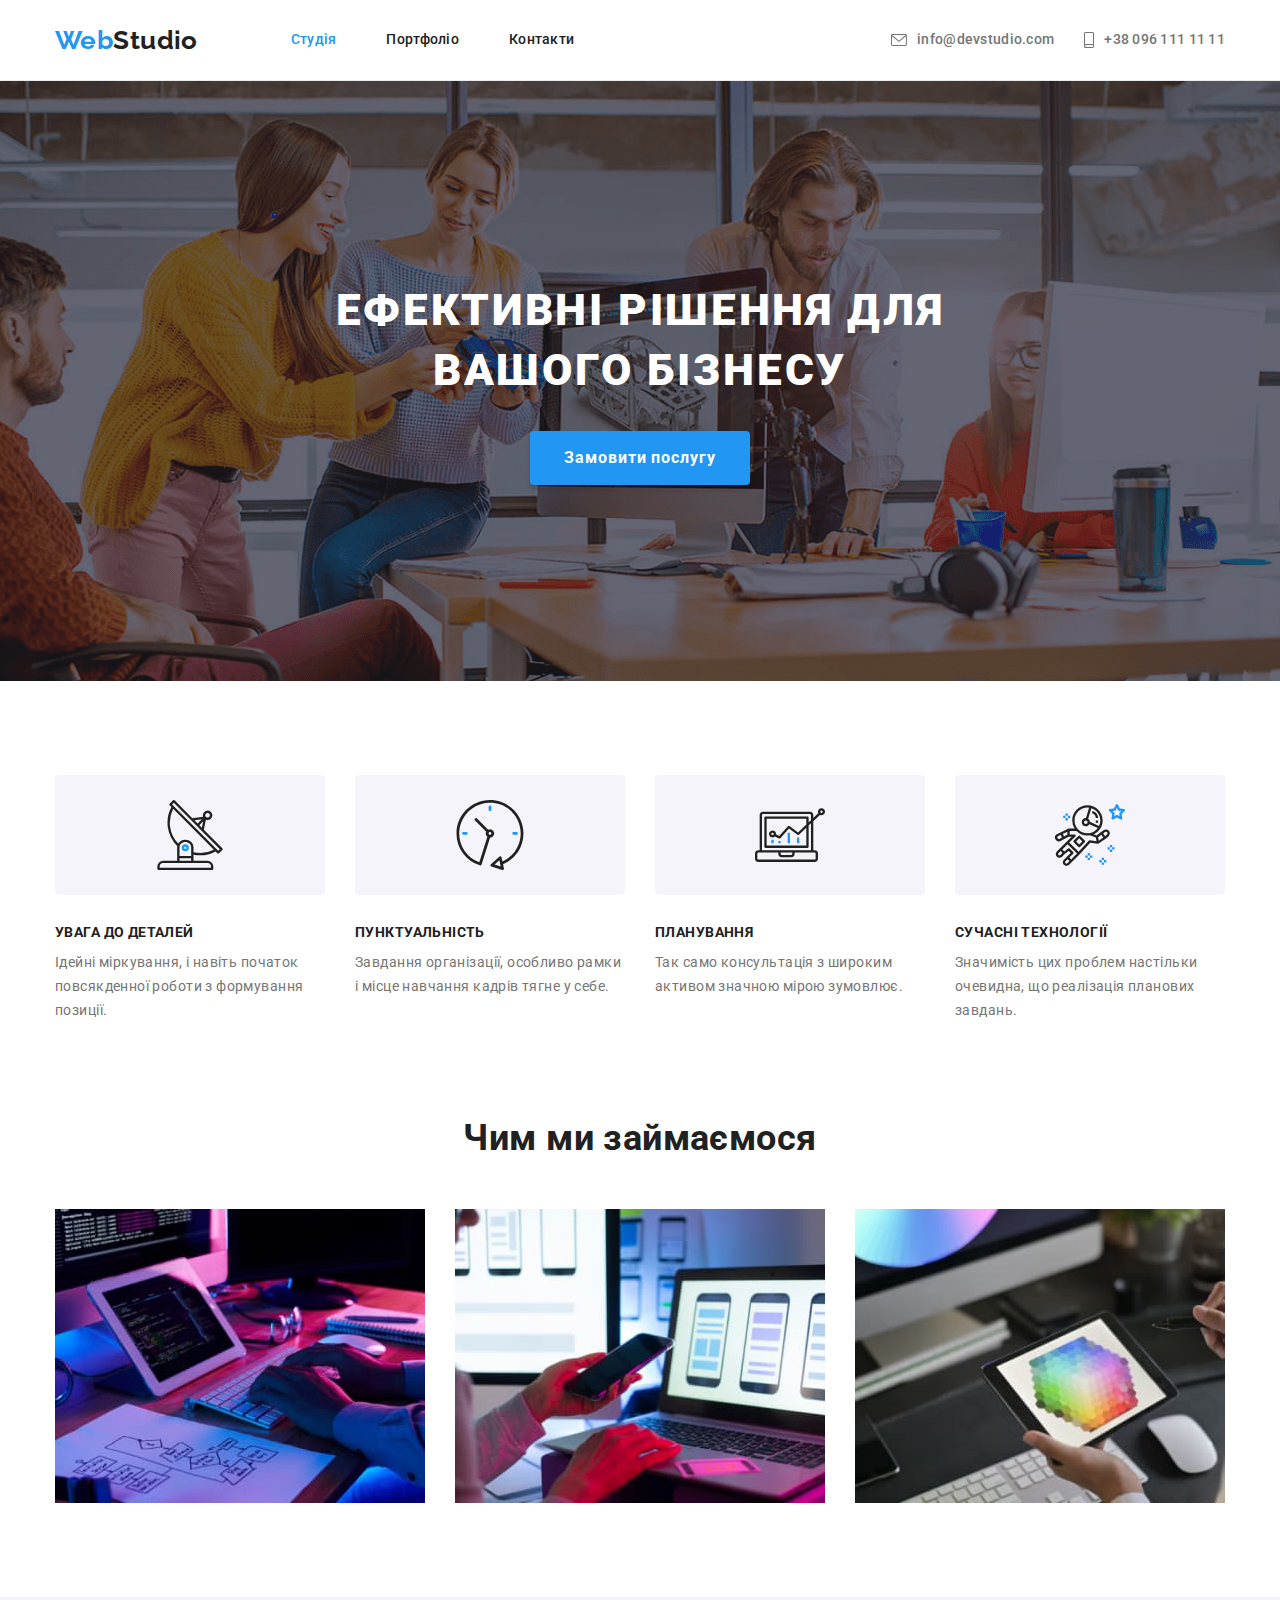
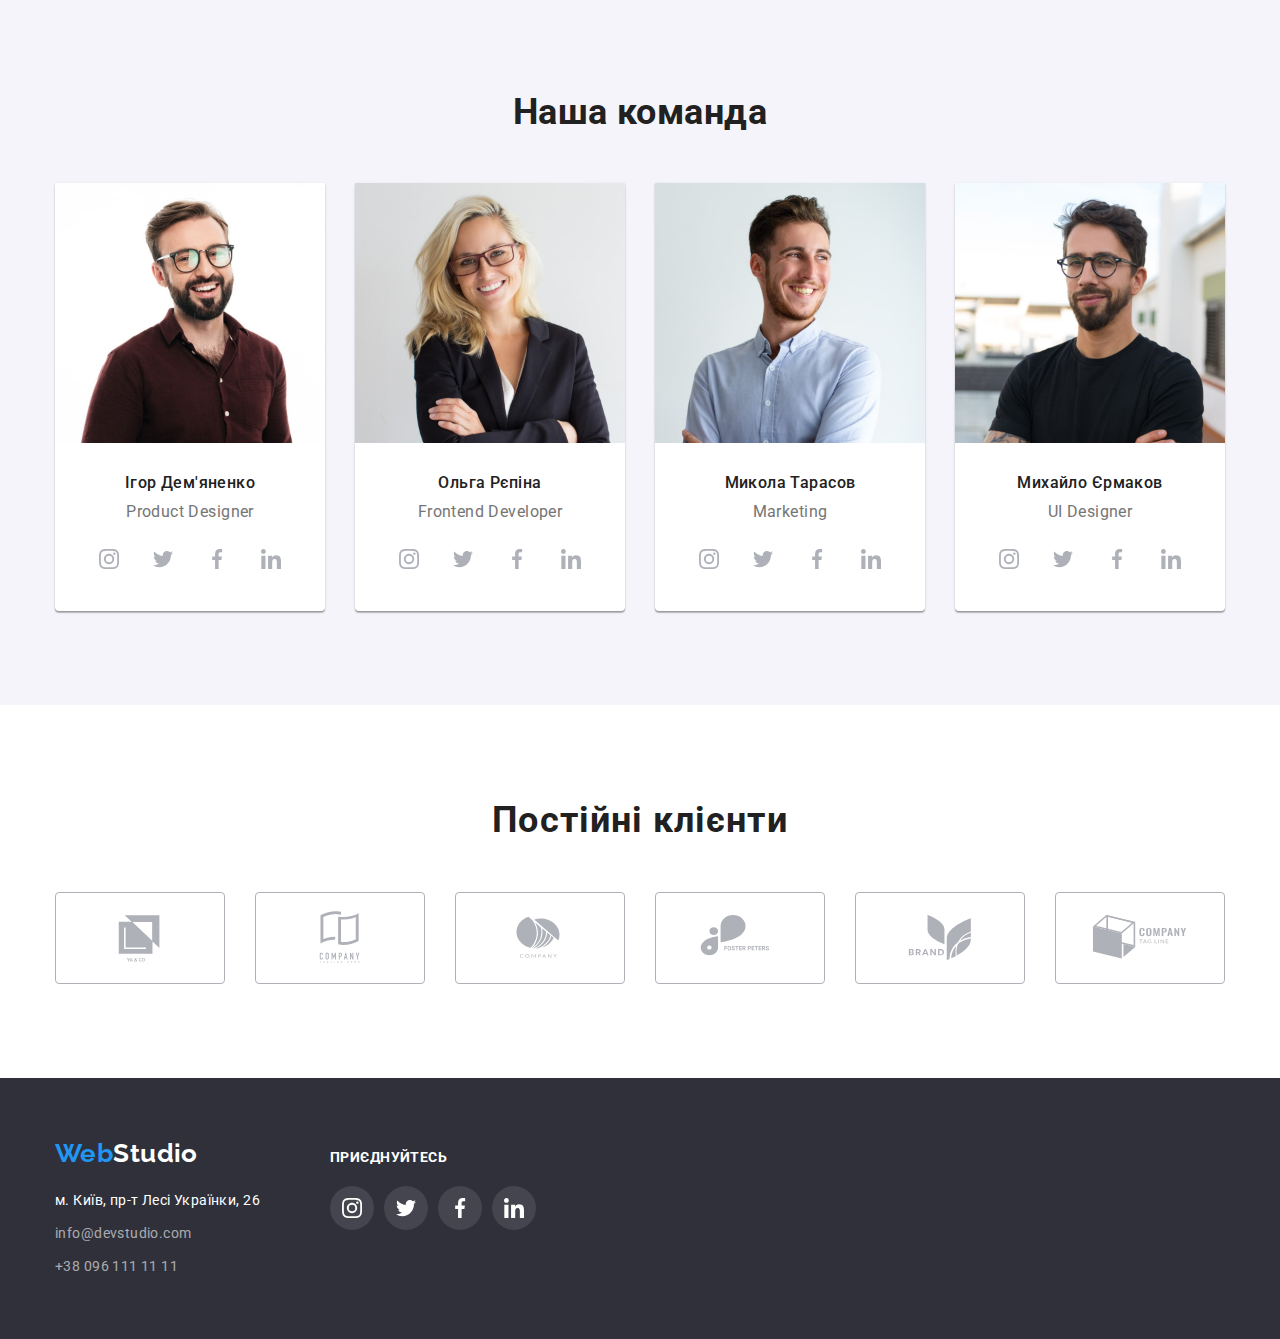
==== commit d35cb2a0: "робота над помилками2" ====
--- a/index.html
+++ b/index.html
@@ -25,12 +25,12 @@
       </nav>
       <ul class="contacts-nav list">
         <li><a href="mailto:info@devstudio.com" class="link">
-          <svg viewBox="0 0 43 32" width="16px" height="12px" class="contacts-icon">
+          <svg viewBox="0 0 43 32" width="16" height="12" class="contacts-icon">
           <use href="images/icons.svg#icon-envelope"></use>
         </svg>
           info@devstudio.com</a></li>
         <li><a href="tel:+380961111111" class="link-tel">
-          <svg viewBox="0 0 20 32" width="10px" height="16px" class="contacts-icon">
+          <svg viewBox="0 0 20 32" width="10" height="16" class="contacts-icon">
           <use href="images/icons.svg#icon-smartphone"></use>
         </svg>
           +38 096 111 11 11</a></li>
@@ -50,8 +50,8 @@
         <h2 class="visually-hidden">Переваги компанії</h2>
         <ul class="benefits list">
           <li class="benefits-item">
-            <div class="benefits-icon">
-            <svg viewBox="0 0 32 32" width="70px" height="70px" class="benefits-icon">
+            <div class="benefits-icon-container">
+            <svg viewBox="0 0 32 32" width="70" class="benefits-icon">
             <use href="images/icons.svg#icon-antenna"></use>
             </svg>
             </div>
@@ -59,8 +59,8 @@
             <p class="benefits-text">Ідейні міркування, і навіть початок повсякденної роботи з формування позиції.</p>
           </li>
           <li class="benefits-item">
-            <div class="benefits-icon">
-            <svg viewBox="0 0 32 32" width="70px" class="benefits-icon">
+            <div class="benefits-icon-container">
+            <svg viewBox="0 0 32 32" width="70" class="benefits-icon">
             <use href="images/icons.svg#icon-clock"></use>
             </svg>
             </div>
@@ -68,8 +68,8 @@
             <p class="benefits-text">Завдання організації, особливо рамки і місце навчання кадрів тягне у себе.</p>
           </li>
           <li class="benefits-item">
-            <div class="benefits-icon">
-            <svg viewBox="0 0 32 32" width="70px" class="benefits-icon">
+            <div class="benefits-icon-container">
+            <svg viewBox="0 0 32 32" width="70" class="benefits-icon">
             <use href="images/icons.svg#icon-diagram"></use>
             </svg>
             </div>
@@ -77,8 +77,8 @@
             <p class="benefits-text">Так само консультація з широким активом значною мірою зумовлює.</p>
           </li>
           <li class="benefits-item">
-            <div class="benefits-icon">
-            <svg viewBox="0 0 32 32" width="70px" class="benefits-icon">
+            <div class="benefits-icon-container">
+            <svg viewBox="0 0 32 32" width="70" class="benefits-icon">
             <use href="images/icons.svg#icon-astronaut"></use>
             </svg>
             </div>
@@ -120,25 +120,25 @@
       <ul class="team-follow-list list">
       <li class="team-follow-item">
         <a href="#" class="team-icon">
-          <svg viewBox="0 0 32 32" width="20px">
-          <use href="images/icons.svg#icon-instagram"></use>
-        </svg></a>
-      </li>
-      <li class="team-follow-item">
-        <a href="#" class="team-icon">
-           <svg viewBox="0 0 32 32" width="20px">
-          <use href="images/icons.svg#icon-twitter"></use>
-        </svg></a>
-      </li>
-      <li class="team-follow-item">
-        <a href="#" class="team-icon">
-            <svg viewBox="0 0 32 32" width="20px">
-          <use href="images/icons.svg#icon-facebook"></use>
-        </svg></a>
-      </li>
-      <li class="team-follow-item">
-        <a href="#" class="team-icon">
-            <svg viewBox="0 0 32 32" width="20px">
+          <svg viewBox="0 0 32 32" width="20">
+          <use href="images/icons.svg#icon-instagram"></use>
+        </svg></a>
+      </li>
+      <li class="team-follow-item">
+        <a href="#" class="team-icon">
+           <svg viewBox="0 0 32 32" width="20">
+          <use href="images/icons.svg#icon-twitter"></use>
+        </svg></a>
+      </li>
+      <li class="team-follow-item">
+        <a href="#" class="team-icon">
+            <svg viewBox="0 0 32 32" width="20">
+          <use href="images/icons.svg#icon-facebook"></use>
+        </svg></a>
+      </li>
+      <li class="team-follow-item">
+        <a href="#" class="team-icon">
+            <svg viewBox="0 0 32 32" width="20">
           <use href="images/icons.svg#icon-linkedin"></use>
         </svg></a>
       </li>
@@ -153,25 +153,25 @@
         <ul class="team-follow-list list">
       <li class="team-follow-item">
         <a href="#" class="team-icon">
-          <svg viewBox="0 0 32 32" width="20px">
-          <use href="images/icons.svg#icon-instagram"></use>
-        </svg></a>
-      </li>
-      <li class="team-follow-item">
-        <a href="#" class="team-icon">
-           <svg viewBox="0 0 32 32" width="20px">
-          <use href="images/icons.svg#icon-twitter"></use>
-        </svg></a>
-      </li>
-      <li class="team-follow-item">
-        <a href="#" class="team-icon">
-            <svg viewBox="0 0 32 32" width="20px">
-          <use href="images/icons.svg#icon-facebook"></use>
-        </svg></a>
-      </li>
-      <li class="team-follow-item">
-        <a href="#" class="team-icon">
-            <svg viewBox="0 0 32 32" width="20px">
+          <svg viewBox="0 0 32 32" width="20">
+          <use href="images/icons.svg#icon-instagram"></use>
+        </svg></a>
+      </li>
+      <li class="team-follow-item">
+        <a href="#" class="team-icon">
+           <svg viewBox="0 0 32 32" width="20">
+          <use href="images/icons.svg#icon-twitter"></use>
+        </svg></a>
+      </li>
+      <li class="team-follow-item">
+        <a href="#" class="team-icon">
+            <svg viewBox="0 0 32 32" width="20">
+          <use href="images/icons.svg#icon-facebook"></use>
+        </svg></a>
+      </li>
+      <li class="team-follow-item">
+        <a href="#" class="team-icon">
+            <svg viewBox="0 0 32 32" width="20">
           <use href="images/icons.svg#icon-linkedin"></use>
         </svg></a>
       </li>
@@ -186,25 +186,25 @@
         <ul class="team-follow-list list">
       <li class="team-follow-item">
         <a href="#" class="team-icon">
-          <svg viewBox="0 0 32 32" width="20px">
-          <use href="images/icons.svg#icon-instagram"></use>
-        </svg></a>
-      </li>
-      <li class="team-follow-item">
-        <a href="#" class="team-icon">
-           <svg viewBox="0 0 32 32" width="20px">
-          <use href="images/icons.svg#icon-twitter"></use>
-        </svg></a>
-      </li>
-      <li class="team-follow-item">
-        <a href="#" class="team-icon">
-            <svg viewBox="0 0 32 32" width="20px">
-          <use href="images/icons.svg#icon-facebook"></use>
-        </svg></a>
-      </li>
-      <li class="team-follow-item">
-        <a href="#" class="team-icon">
-            <svg viewBox="0 0 32 32" width="20px">
+          <svg viewBox="0 0 32 32" width="20">
+          <use href="images/icons.svg#icon-instagram"></use>
+        </svg></a>
+      </li>
+      <li class="team-follow-item">
+        <a href="#" class="team-icon">
+           <svg viewBox="0 0 32 32" width="20">
+          <use href="images/icons.svg#icon-twitter"></use>
+        </svg></a>
+      </li>
+      <li class="team-follow-item">
+        <a href="#" class="team-icon">
+            <svg viewBox="0 0 32 32" width="20">
+          <use href="images/icons.svg#icon-facebook"></use>
+        </svg></a>
+      </li>
+      <li class="team-follow-item">
+        <a href="#" class="team-icon">
+            <svg viewBox="0 0 32 32" width="20">
           <use href="images/icons.svg#icon-linkedin"></use>
         </svg></a>
       </li>
@@ -219,25 +219,25 @@
                      <ul class="team-follow-list list">
       <li class="team-follow-item">
         <a href="#" class="team-icon">
-          <svg viewBox="0 0 32 32" width="20px">
-          <use href="images/icons.svg#icon-instagram"></use>
-        </svg></a>
-      </li>
-      <li class="team-follow-item">
-        <a href="#" class="team-icon">
-           <svg viewBox="0 0 32 32" width="20px">
-          <use href="images/icons.svg#icon-twitter"></use>
-        </svg></a>
-      </li>
-      <li class="team-follow-item">
-        <a href="#" class="team-icon">
-            <svg viewBox="0 0 32 32" width="20px">
-          <use href="images/icons.svg#icon-facebook"></use>
-        </svg></a>
-      </li>
-      <li class="team-follow-item">
-        <a href="#" class="team-icon">
-            <svg viewBox="0 0 32 32" width="20px">
+          <svg viewBox="0 0 32 32" width="20">
+          <use href="images/icons.svg#icon-instagram"></use>
+        </svg></a>
+      </li>
+      <li class="team-follow-item">
+        <a href="#" class="team-icon">
+           <svg viewBox="0 0 32 32" width="20">
+          <use href="images/icons.svg#icon-twitter"></use>
+        </svg></a>
+      </li>
+      <li class="team-follow-item">
+        <a href="#" class="team-icon">
+            <svg viewBox="0 0 32 32" width="20">
+          <use href="images/icons.svg#icon-facebook"></use>
+        </svg></a>
+      </li>
+      <li class="team-follow-item">
+        <a href="#" class="team-icon">
+            <svg viewBox="0 0 32 32" width="20">
           <use href="images/icons.svg#icon-linkedin"></use>
         </svg></a>
       </li>
@@ -249,47 +249,49 @@
       </section>
 
 <!-- Клієнти -->
-<section class="clients-container">
+<section class="clients">
+  <div class="clients-container">
   <h2 class="clients-title">Постійні клієнти</h2>
   <ul class="clients-list list">
     <li class="clients-item">
       <a href="#" class="clients-icon">
-        <svg viewBox="0 0 57 32" width="106px" height="60px">
+        <svg viewBox="0 0 57 32" width="106" height="60">
           <use href="images/icons.svg#icon-yasco"></use>
         </svg>
       </a>
     </li>
     <li class="clients-item">
       <a href="#" class="clients-icon"> 
-        <svg viewBox="0 0 57 32" width="106px" height="60px">
+        <svg viewBox="0 0 57 32" width="106" height="60">
           <use href="images/icons.svg#icon-taglinehere"></use>
         </svg></a>
     </li>
     <li class="clients-item">
       <a href="#" class="clients-icon"> 
-        <svg viewBox="0 0 57 32" width="106px" height="60px">
+        <svg viewBox="0 0 57 32" width="106" height="60">
           <use href="images/icons.svg#icon-company"></use>
         </svg></a>
     </li>
     <li class="clients-item">
       <a href="#" class="clients-icon"> 
-        <svg viewBox="0 0 57 32" width="106px" height="60px">
+        <svg viewBox="0 0 57 32" width="106" height="60">
           <use href="images/icons.svg#icon-foster"></use>
         </svg></a>
     </li>
     <li class="clients-item">
       <a href="#" class="clients-icon"> 
-        <svg viewBox="0 0 57 32" width="106px" height="60px">
+        <svg viewBox="0 0 57 32" width="106" height="60">
           <use href="images/icons.svg#icon-brand"></use>
         </svg></a>
     </li>
     <li class="clients-item">
       <a href="#" class="clients-icon"> 
-        <svg viewBox="0 0 57 32" width="106px" height="60px">
+        <svg viewBox="0 0 57 32" width="106" height="60">
           <use href="images/icons.svg#icon-tagline"></use>
         </svg></a>
     </li>
   </ul>
+  </div>
 </section>
 
     </main>
@@ -327,25 +329,25 @@
         <ul class="follow-list list">
       <li class="follow-item">
         <a href="#" class="follow-icon">
-          <svg viewBox="0 0 32 32" width="20px">
+          <svg viewBox="0 0 32 32" width="20">
           <use href="images/icons.svg#icon-instagram"></use>
         </svg></a>
       </li>
       <li class="follow-item">
         <a href="#" class="follow-icon">
-           <svg viewBox="0 0 32 32" width="20px">
+           <svg viewBox="0 0 32 32" width="20">
           <use href="images/icons.svg#icon-twitter"></use>
         </svg></a>
       </li>
       <li class="follow-item">
         <a href="#" class="follow-icon">
-            <svg viewBox="0 0 32 32" width="20px">
+            <svg viewBox="0 0 32 32" width="20">
           <use href="images/icons.svg#icon-facebook"></use>
         </svg></a>
       </li>
       <li class="follow-item">
         <a href="#" class="follow-icon">
-            <svg viewBox="0 0 32 32" width="20px">
+            <svg viewBox="0 0 32 32" width="20">
           <use href="images/icons.svg#icon-linkedin"></use>
         </svg></a>
       </li>
--- a/css/styles.css
+++ b/css/styles.css
@@ -11,6 +11,8 @@
     --border-portfolio:#EEEEEE;
     --primary-icon-color: #AFB1B8;
     --primary-footer-contacts:rgba(255, 255, 255, 0.6);
+    --hero-background-color:#C4C4C4;
+    --backgroun-color-icon:rgba(255, 255, 255, 0.1);
 }
 
 /* Основні */
@@ -178,10 +180,10 @@
 .hero{ 
         text-align: center;
         padding: 200px 0;
-        background-color: #C4C4C4;
+        background-color:var(--hero-background-color);
 
         max-width: 1600px;
-        height: 600px;
+        max-height: 600px;
         margin-left: auto;
         margin-right: auto;
         background-image: linear-gradient(rgba(47, 48, 58, 0.4), rgba(47, 48, 58, 0.4)), url("../images/baner.png");
@@ -240,15 +242,15 @@
     max-width: 270px;
 }
 
-.benefits-icon{
+.benefits-icon-container {
     background-color: var(--secondary-background-color);
     height: 120px;
     display: flex;
     justify-content: center;
 
     margin-bottom: 30px;
-    border-radius: 4px;
-}
+    border-radius: 4px;}
+
 
 .benefits-item:not(:last-child){
 margin-right: 30px;
@@ -379,6 +381,10 @@
 }
 
 /* Клієнти */
+.clients-container{
+    padding-bottom: 94px;
+}
+
 .clients-title{
         margin-bottom: 50px;
 
@@ -392,21 +398,10 @@
 }
 
 .clients-list{
-    padding-bottom: 94px;
 
     display: flex;
     align-items: center;
     justify-content: center;
-}
-
-.clients-item{
-        border-radius: 4px;
-        border: 1px solid var(--primary-icon-color);
-        width: 170px;
-        height: 92px;
-        display: flex;
-        justify-content: center;
-        align-items: center;
 }
 
 
@@ -433,6 +428,10 @@
 }
 
 /* Портфоліо*/
+.portfolio-filters{
+    padding-bottom: 94px;
+}
+
 .potfolio-filters-list{
     display: flex;
     justify-content: center;
@@ -474,7 +473,6 @@
 }
 
 .portfolio-list{
-    padding-bottom: 94px;
     display: flex;
     flex-wrap: wrap;
     gap: 30px;
@@ -588,7 +586,7 @@
 .follow-icon{
     width: 44px;
     height: 44px;
-    background-color: rgba(255, 255, 255, 0.1);
+    background-color:var(--backgroun-color-icon);
     border-radius: 50%;
     display: flex;
     justify-content: center;
